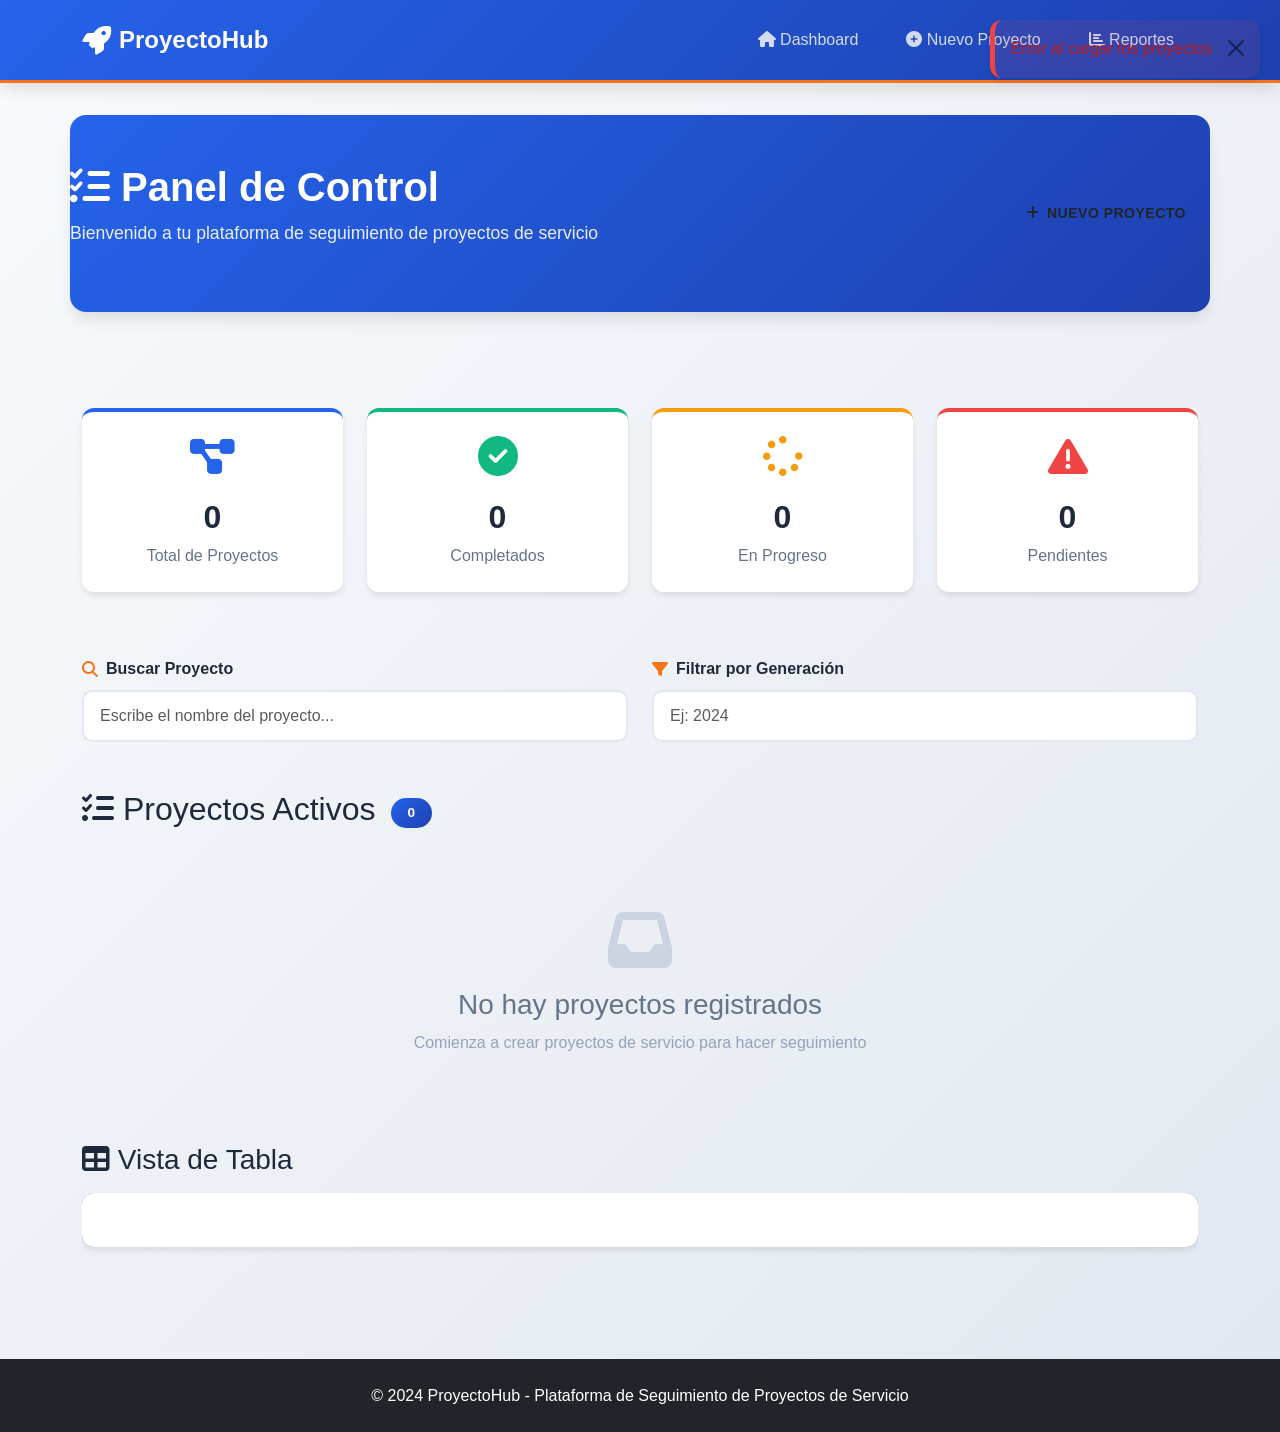
==== gestion_actividades.html @ 80ca507b "Add files via upload" ====
<!DOCTYPE html>
<html lang="es">
<head>
    <meta charset="UTF-8">
    <meta name="viewport" content="width=device-width, initial-scale=1.0">
    <link href="https://cdn.jsdelivr.net/npm/bootstrap@5.3.0/dist/css/bootstrap.min.css" rel="stylesheet">
    <link rel="stylesheet" href="https://cdnjs.cloudflare.com/ajax/libs/font-awesome/6.4.0/css/all.min.css">
    <link rel="stylesheet" href="style.css">
    <title>Gestión de Actividades</title>
</head>
<body>
    <!-- NAVBAR -->
    <nav class="navbar navbar-expand-lg navbar-dark mb-0">
        <div class="container-lg">
            <a class="navbar-brand" href="index.html">
                <i class="fas fa-arrow-left"></i> ProyectoHub
            </a>
            <button class="navbar-toggler" type="button" data-bs-toggle="collapse" data-bs-target="#navbarNav">
                <span class="navbar-toggler-icon"></span>
            </button>
            <div class="collapse navbar-collapse" id="navbarNav">
                <div class="navbar-nav ms-auto">
                    <a class="nav-link" href="index.html"><i class="fas fa-home"></i> Dashboard</a>
                    <a class="nav-link" href="registrar_proyecto.html"><i class="fas fa-plus-circle"></i> Nuevo Proyecto</a>
                </div>
            </div>
        </div>
    </nav>

    <!-- HEADER -->
    <div class="dashboard-header container-lg">
        <div class="row">
            <div class="col-md-8">
                <h1 id="nombreProyecto"><i class="fas fa-tasks"></i> Actividades del Proyecto</h1>
                <p id="objProyecto">Gestiona y controla todas las actividades del proyecto</p>
            </div>
            <div class="col-md-4 text-end">
                <button class="btn btn-accent" data-bs-toggle="modal" data-bs-target="#modalNuevaActividad">
                    <i class="fas fa-plus"></i> Nueva Actividad
                </button>
            </div>
        </div>
    </div>

    <!-- CONTENEDOR PRINCIPAL -->
    <main class="container-lg py-5">
        <!-- ESTADÍSTICAS -->
        <div class="row mb-5">
            <div class="col-md-4 col-sm-6 mb-3">
                <div class="stat-card stat-primary">
                    <i class="fas fa-tasks"></i>
                    <div class="stat-number" id="totalActividades">0</div>
                    <div class="stat-label">Total Actividades</div>
                </div>
            </div>
            <div class="col-md-4 col-sm-6 mb-3">
                <div class="stat-card stat-success">
                    <i class="fas fa-check-circle"></i>
                    <div class="stat-number" id="completadas">0</div>
                    <div class="stat-label">Completadas</div>
                </div>
            </div>
            <div class="col-md-4 col-sm-6 mb-3">
                <div class="stat-card stat-warning">
                    <i class="fas fa-hourglass-half"></i>
                    <div class="stat-number" id="pendientes">0</div>
                    <div class="stat-label">Pendientes</div>
                </div>
            </div>
        </div>

        <!-- FILTRO -->
        <div class="row mb-4">
            <div class="col-md-6">
                <div class="form-group">
                    <label class="form-label">
                        <i class="fas fa-filter"></i> Filtrar por Estado
                    </label>
                    <select id="filtroEstado" class="form-select">
                        <option value="">Todos los estados</option>
                        <option value="Pendiente">Pendiente</option>
                        <option value="En Progreso">En Progreso</option>
                        <option value="Completado">Completado</option>
                    </select>
                </div>
            </div>
        </div>

        <!-- LISTA DE ACTIVIDADES -->
        <div id="contenedorActividades">
            <div class="empty-state">
                <i class="fas fa-inbox"></i>
                <h3>No hay actividades registradas</h3>
                <p>Crea tu primera actividad para comenzar el seguimiento</p>
                <button class="btn btn-primary mt-3" data-bs-toggle="modal" data-bs-target="#modalNuevaActividad">
                    <i class="fas fa-plus"></i> Crear Primera Actividad
                </button>
            </div>
        </div>
    </main>

    <!-- MODAL: NUEVA ACTIVIDAD -->
    <div class="modal fade" id="modalNuevaActividad" tabindex="-1">
        <div class="modal-dialog">
            <div class="modal-content">
                <div class="modal-header">
                    <h5 class="modal-title">
                        <i class="fas fa-plus-circle"></i> Nueva Actividad
                    </h5>
                    <button type="button" class="btn-close" data-bs-dismiss="modal"></button>
                </div>
                <div class="modal-body">
                    <form id="formNuevaActividad">
                        <div class="form-group mb-3">
                            <label class="form-label">Descripción</label>
                            <textarea id="descActividad" class="form-control" rows="3" placeholder="Describe la actividad..." required></textarea>
                        </div>
                        <div class="form-group mb-3">
                            <label class="form-label">Fecha Límite</label>
                            <input type="date" id="fechaActividad" class="form-control" required>
                        </div>
                        <div class="form-group">
                            <label class="form-label">Estado Inicial</label>
                            <select id="estadoActividad" class="form-select">
                                <option value="Pendiente">Pendiente</option>
                                <option value="En Progreso">En Progreso</option>
                                <option value="Completado">Completado</option>
                            </select>
                        </div>
                    </form>
                </div>
                <div class="modal-footer">
                    <button type="button" class="btn btn-secondary" data-bs-dismiss="modal">Cancelar</button>
                    <button type="button" class="btn btn-success" onclick="guardarNuevaActividad()">Guardar Actividad</button>
                </div>
            </div>
        </div>
    </div>

    <!-- MODAL: EDITAR ACTIVIDAD -->
    <div class="modal fade" id="modalEditarActividad" tabindex="-1">
        <div class="modal-dialog">
            <div class="modal-content">
                <div class="modal-header">
                    <h5 class="modal-title">
                        <i class="fas fa-edit"></i> Editar Actividad
                    </h5>
                    <button type="button" class="btn-close" data-bs-dismiss="modal"></button>
                </div>
                <div class="modal-body">
                    <form id="formEditarActividad">
                        <input type="hidden" id="editId">
                        <div class="form-group mb-3">
                            <label class="form-label">Descripción</label>
                            <textarea id="editDesc" class="form-control" rows="3" required></textarea>
                        </div>
                        <div class="form-group mb-3">
                            <label class="form-label">Fecha Límite</label>
                            <input type="date" id="editFecha" class="form-control" required>
                        </div>
                        <div class="form-group">
                            <label class="form-label">Estado</label>
                            <select id="editEstado" class="form-select">
                                <option value="Pendiente">Pendiente</option>
                                <option value="En Progreso">En Progreso</option>
                                <option value="Completado">Completado</option>
                            </select>
                        </div>
                    </form>
                </div>
                <div class="modal-footer">
                    <button type="button" class="btn btn-secondary" data-bs-dismiss="modal">Cancelar</button>
                    <button type="button" class="btn btn-success" onclick="guardarEdicion()">Guardar Cambios</button>
                </div>
            </div>
        </div>
    </div>

    <!-- FOOTER -->
    <footer class="bg-dark text-white text-center py-4 mt-5">
        <div class="container">
            <p class="mb-0">&copy; 2024 ProyectoHub - Plataforma de Seguimiento de Proyectos de Servicio</p>
        </div>
    </footer>

    <!-- SCRIPTS -->
    <script src="https://cdn.jsdelivr.net/npm/bootstrap@5.3.0/dist/js/bootstrap.bundle.min.js"></script>
    <script>
        const API_BASE = 'http://localhost:3000/api';
        const urlParams = new URLSearchParams(window.location.search);
        const proyectoId = urlParams.get('id');
        let actividades = [];

        if (!proyectoId) {
            window.location.href = 'index.html';
        }

        // Cargar actividades al iniciar
        async function cargarActividades() {
            try {
                const res = await fetch(`${API_BASE}/actividades/${proyectoId}`);
                actividades = await res.json() || [];
                
                // Actualizar estadísticas
                document.getElementById('totalActividades').textContent = actividades.length;
                document.getElementById('completadas').textContent = actividades.filter(a => a.estado === 'Completado').length;
                document.getElementById('pendientes').textContent = actividades.filter(a => a.estado !== 'Completado').length;

                renderizarActividades(actividades);
            } catch (error) {
                console.error('Error:', error);
                mostrarAlerta('Error al cargar las actividades', 'danger');
            }
        }

        function renderizarActividades(lista) {
            const contenedor = document.getElementById('contenedorActividades');
            
            if (!lista || lista.length === 0) {
                contenedor.innerHTML = `
                    <div class="empty-state">
                        <i class="fas fa-inbox"></i>
                        <h3>No hay actividades registradas</h3>
                        <p>Crea tu primera actividad para comenzar el seguimiento</p>
                        <button class="btn btn-primary mt-3" data-bs-toggle="modal" data-bs-target="#modalNuevaActividad">
                            <i class="fas fa-plus"></i> Crear Primera Actividad
                        </button>
                    </div>
                `;
                return;
            }

            contenedor.innerHTML = lista.map(a => `
                <div class="actividad-item ${a.estado ? a.estado.toLowerCase().replace(' ', '') : 'pendiente'}">
                    <div class="actividad-header">
                        <div>
                            <div class="actividad-titulo">
                                <i class="fas fa-${getIconoEstado(a.estado)}"></i> ${a.descripcion}
                            </div>
                            <div class="actividad-fecha">
                                <i class="fas fa-calendar"></i> ${formatearFecha(a.fecha_limite)}
                            </div>
                        </div>
                        <div>
                            <span class="badge ${getEstadoBadgeClass(a.estado)}">
                                ${a.estado || 'Pendiente'}
                            </span>
                        </div>
                    </div>
                    <div class="actividad-acciones">
                        <button class="btn btn-sm btn-info" onclick="abrirEdicion(${a.id},'${a.descripcion.replace(/'/g, "\\'")}','${a.fecha_limite}','${a.estado}')">
                            <i class="fas fa-edit"></i> Editar
                        </button>
                        <button class="btn btn-sm btn-warning" onclick="registrarAvance(${a.id})">
                            <i class="fas fa-plus"></i> Registrar Avance
                        </button>
                        <button class="btn btn-sm btn-danger" onclick="eliminarActividad(${a.id})">
                            <i class="fas fa-trash"></i> Eliminar
                        </button>
                    </div>
                </div>
            `).join('');
        }

        function getIconoEstado(estado) {
            switch(estado) {
                case 'Completado': return 'check-circle';
                case 'En Progreso': return 'spinner';
                default: return 'circle';
            }
        }

        function getEstadoBadgeClass(estado) {
            switch(estado) {
                case 'Completado': return 'badge-success';
                case 'En Progreso': return 'badge-warning';
                default: return 'badge-danger';
            }
        }

        function formatearFecha(fecha) {
            const date = new Date(fecha);
            return date.toLocaleDateString('es-ES', { year: 'numeric', month: 'long', day: 'numeric' });
        }

        async function guardarNuevaActividad() {
            const descripcion = document.getElementById('descActividad').value.trim();
            const fecha_limite = document.getElementById('fechaActividad').value;
            const estado = document.getElementById('estadoActividad').value;

            if (!descripcion || !fecha_limite) {
                mostrarAlerta('Por favor completa todos los campos', 'danger');
                return;
            }

            try {
                const response = await fetch(`${API_BASE}/actividades`, {
                    method: 'POST',
                    headers: { 'Content-Type': 'application/json' },
                    body: JSON.stringify({
                        proyecto_id: proyectoId,
                        descripcion,
                        fecha_limite,
                        estado
                    })
                });

                if (response.ok) {
                    mostrarAlerta('Actividad creada exitosamente', 'success');
                    document.getElementById('formNuevaActividad').reset();
                    bootstrap.Modal.getInstance(document.getElementById('modalNuevaActividad')).hide();
                    cargarActividades();
                } else {
                    mostrarAlerta('Error al crear la actividad', 'danger');
                }
            } catch (error) {
                console.error('Error:', error);
                mostrarAlerta('Error de conexión', 'danger');
            }
        }

        function abrirEdicion(id, desc, fecha, estado) {
            document.getElementById('editId').value = id;
            document.getElementById('editDesc').value = desc;
            document.getElementById('editFecha').value = fecha;
            document.getElementById('editEstado').value = estado || 'Pendiente';
            new bootstrap.Modal(document.getElementById('modalEditarActividad')).show();
        }

        async function guardarEdicion() {
            const id = document.getElementById('editId').value;
            const descripcion = document.getElementById('editDesc').value.trim();
            const fecha_limite = document.getElementById('editFecha').value;
            const estado = document.getElementById('editEstado').value;

            if (!descripcion || !fecha_limite) {
                mostrarAlerta('Por favor completa todos los campos', 'danger');
                return;
            }

            try {
                const response = await fetch(`${API_BASE}/actividades/${id}`, {
                    method: 'PUT',
                    headers: { 'Content-Type': 'application/json' },
                    body: JSON.stringify({
                        descripcion,
                        fecha_limite,
                        estado
                    })
                });

                if (response.ok) {
                    mostrarAlerta('Actividad actualizada', 'success');
                    bootstrap.Modal.getInstance(document.getElementById('modalEditarActividad')).hide();
                    cargarActividades();
                } else {
                    mostrarAlerta('Error al actualizar', 'danger');
                }
            } catch (error) {
                console.error('Error:', error);
                mostrarAlerta('Error de conexión', 'danger');
            }
        }

        async function eliminarActividad(id) {
            if (!confirm('¿Estás seguro de que deseas eliminar esta actividad?')) return;

            try {
                const response = await fetch(`${API_BASE}/actividades/${id}`, {
                    method: 'DELETE'
                });

                if (response.ok) {
                    mostrarAlerta('Actividad eliminada', 'success');
                    cargarActividades();
                } else {
                    mostrarAlerta('Error al eliminar', 'danger');
                }
            } catch (error) {
                console.error('Error:', error);
                mostrarAlerta('Error de conexión', 'danger');
            }
        }

        function registrarAvance(actividadId) {
            window.location.href = `registro_avance.html?actividad_id=${actividadId}&proyecto_id=${proyectoId}`;
        }

        // Filtrar por estado
        document.getElementById('filtroEstado').addEventListener('change', (e) => {
            const filtro = e.target.value;
            if (filtro) {
                const filtradas = actividades.filter(a => a.estado === filtro);
                renderizarActividades(filtradas);
            } else {
                renderizarActividades(actividades);
            }
        });

        function mostrarAlerta(mensaje, tipo = 'info') {
            const alerta = document.createElement('div');
            alerta.className = `alert alert-${tipo} alert-dismissible fade show position-fixed`;
            alerta.style.top = '20px';
            alerta.style.right = '20px';
            alerta.style.zIndex = '9999';
            alerta.innerHTML = `
                ${mensaje}
                <button type="button" class="btn-close" data-bs-dismiss="alert"></button>
            `;
            document.body.appendChild(alerta);
            setTimeout(() => alerta.remove(), 5000);
        }

        // Cargar al iniciar
        cargarActividades();
    </script>
</body>
</html>
---- style.css ----
/* ==========================================
   ESTILOS GLOBALES Y VARIABLES
   ========================================== */

:root {
  --primary-color: #2563eb;
  --secondary-color: #1e40af;
  --accent-color: #f97316;
  --success-color: #10b981;
  --danger-color: #ef4444;
  --warning-color: #f59e0b;
  --light-bg: #f8fafc;
  --dark-text: #1e293b;
  --border-color: #e2e8f0;
  --shadow-sm: 0 1px 2px 0 rgba(0, 0, 0, 0.05);
  --shadow-md: 0 4px 6px -1px rgba(0, 0, 0, 0.1);
  --shadow-lg: 0 10px 15px -3px rgba(0, 0, 0, 0.1);
  --shadow-xl: 0 20px 25px -5px rgba(0, 0, 0, 0.1);
  --transition: all 0.3s cubic-bezier(0.4, 0, 0.2, 1);
}

* {
  margin: 0;
  padding: 0;
  box-sizing: border-box;
}

body {
  background: linear-gradient(135deg, #f8fafc 0%, #e2e8f0 100%);
  font-family: 'Segoe UI', 'Roboto', 'Oxygen', 'Ubuntu', sans-serif;
  color: var(--dark-text);
  line-height: 1.6;
  min-height: 100vh;
}

/* ==========================================
   NAVBAR Y HEADER
   ========================================== */

.navbar {
  background: linear-gradient(135deg, var(--primary-color) 0%, var(--secondary-color) 100%);
  box-shadow: var(--shadow-lg);
  border-bottom: 3px solid var(--accent-color);
  padding: 1rem 0;
}

.navbar-brand {
  font-size: 1.5rem;
  font-weight: 700;
  color: white !important;
  display: flex;
  align-items: center;
  gap: 0.5rem;
  transition: var(--transition);
}

.navbar-brand:hover {
  transform: translateY(-2px);
}

.navbar-brand i {
  font-size: 1.8rem;
}

.nav-link {
  color: rgba(255, 255, 255, 0.8) !important;
  font-weight: 500;
  transition: var(--transition);
  position: relative;
  margin: 0 1rem;
}

.nav-link:hover {
  color: white !important;
  transform: translateY(-2px);
}

.nav-link::after {
  content: '';
  position: absolute;
  bottom: -5px;
  left: 0;
  width: 0;
  height: 3px;
  background: var(--accent-color);
  transition: var(--transition);
}

.nav-link:hover::after {
  width: 100%;
}

/* ==========================================
   TARJETAS Y CONTENEDORES
   ========================================== */

.card {
  border: none;
  border-radius: 16px;
  box-shadow: var(--shadow-md);
  transition: var(--transition);
  border-left: 5px solid var(--primary-color);
  overflow: hidden;
}

.card:hover {
  box-shadow: var(--shadow-xl);
  transform: translateY(-5px);
}

.card.card-accent {
  border-left-color: var(--accent-color);
}

.card.card-success {
  border-left-color: var(--success-color);
}

.card.card-warning {
  border-left-color: var(--warning-color);
}

.card.card-danger {
  border-left-color: var(--danger-color);
}

.card-header {
  background: linear-gradient(135deg, var(--primary-color) 0%, var(--secondary-color) 100%);
  color: white;
  border: none;
  padding: 1.5rem;
  font-weight: 600;
  font-size: 1.1rem;
}

.card-body {
  padding: 2rem;
}

/* ==========================================
   BOTONES
   ========================================== */

.btn {
  border-radius: 10px;
  font-weight: 600;
  padding: 0.75rem 1.5rem;
  transition: var(--transition);
  border: none;
  cursor: pointer;
  text-transform: uppercase;
  font-size: 0.875rem;
  letter-spacing: 0.5px;
  display: inline-flex;
  align-items: center;
  gap: 0.5rem;
}

.btn:hover {
  transform: translateY(-2px);
  box-shadow: var(--shadow-lg);
}

.btn-primary {
  background: linear-gradient(135deg, var(--primary-color) 0%, var(--secondary-color) 100%);
  color: white;
}

.btn-primary:hover {
  background: linear-gradient(135deg, var(--secondary-color) 0%, var(--primary-color) 100%);
  color: white;
}

.btn-success {
  background: linear-gradient(135deg, var(--success-color) 0%, #059669 100%);
  color: white;
}

.btn-success:hover {
  background: linear-gradient(135deg, #059669 0%, var(--success-color) 100%);
  color: white;
}

.btn-warning {
  background: linear-gradient(135deg, var(--warning-color) 0%, #d97706 100%);
  color: white;
}

.btn-warning:hover {
  background: linear-gradient(135deg, #d97706 0%, var(--warning-color) 100%);
  color: white;
}

.btn-danger {
  background: linear-gradient(135deg, var(--danger-color) 0%, #dc2626 100%);
  color: white;
}

.btn-danger:hover {
  background: linear-gradient(135deg, #dc2626 0%, var(--danger-color) 100%);
  color: white;
}

.btn-secondary {
  background: #94a3b8;
  color: white;
}

.btn-secondary:hover {
  background: #64748b;
  color: white;
}

.btn-outline {
  background: transparent;
  border: 2px solid var(--primary-color);
  color: var(--primary-color);
}

.btn-outline:hover {
  background: var(--primary-color);
  color: white;
}

.btn-sm {
  padding: 0.5rem 1rem;
  font-size: 0.8rem;
}

.btn-icon {
  width: 40px;
  height: 40px;
  padding: 0;
  display: flex;
  align-items: center;
  justify-content: center;
  border-radius: 50%;
}

/* ==========================================
   FORMULARIOS
   ========================================== */

.form-control,
.form-select {
  border-radius: 10px;
  border: 2px solid var(--border-color);
  padding: 0.75rem 1rem;
  font-size: 1rem;
  transition: var(--transition);
}

.form-control:focus,
.form-select:focus {
  border-color: var(--primary-color);
  box-shadow: 0 0 0 3px rgba(37, 99, 235, 0.1);
  outline: none;
}

.form-label {
  font-weight: 600;
  color: var(--dark-text);
  margin-bottom: 0.5rem;
  display: flex;
  align-items: center;
  gap: 0.5rem;
}

.form-label i {
  color: var(--accent-color);
}

.form-group {
  margin-bottom: 1.5rem;
}

.input-group-text {
  background: var(--light-bg);
  border: 2px solid var(--border-color);
  border-radius: 10px 0 0 10px;
  color: var(--primary-color);
  font-weight: 600;
}

/* ==========================================
   TABLAS
   ========================================== */

.table {
  background: white;
  border-radius: 12px;
  overflow: hidden;
  box-shadow: var(--shadow-md);
}

.table thead {
  background: linear-gradient(135deg, var(--primary-color) 0%, var(--secondary-color) 100%);
}

.table thead th {
  color: white;
  font-weight: 700;
  border: none;
  padding: 1rem;
  text-transform: uppercase;
  font-size: 0.85rem;
  letter-spacing: 0.5px;
}

.table tbody tr {
  transition: var(--transition);
  border-bottom: 1px solid var(--border-color);
}

.table tbody tr:hover {
  background-color: var(--light-bg);
  transform: scale(1.01);
}

.table tbody td {
  padding: 1.25rem 1rem;
  vertical-align: middle;
}

.table-striped tbody tr:nth-of-type(odd) {
  background-color: rgba(15, 23, 42, 0.02);
}

/* ==========================================
   BADGES Y ETIQUETAS
   ========================================== */

.badge {
  padding: 0.5rem 1rem;
  border-radius: 20px;
  font-weight: 600;
  font-size: 0.85rem;
  text-transform: uppercase;
  letter-spacing: 0.5px;
}

.badge-primary {
  background: linear-gradient(135deg, var(--primary-color), var(--secondary-color));
  color: white;
}

.badge-success {
  background: linear-gradient(135deg, var(--success-color), #059669);
  color: white;
}

.badge-warning {
  background: linear-gradient(135deg, var(--warning-color), #d97706);
  color: white;
}

.badge-danger {
  background: linear-gradient(135deg, var(--danger-color), #dc2626);
  color: white;
}

.badge-info {
  background: linear-gradient(135deg, #0891b2, #0e7490);
  color: white;
}

/* ==========================================
   ALERTAS Y NOTIFICACIONES
   ========================================== */

.alert {
  border: none;
  border-radius: 12px;
  border-left: 5px solid;
  box-shadow: var(--shadow-md);
}

.alert-success {
  background-color: rgba(16, 185, 129, 0.1);
  border-left-color: var(--success-color);
  color: #047857;
}

.alert-danger {
  background-color: rgba(239, 68, 68, 0.1);
  border-left-color: var(--danger-color);
  color: #b91c1c;
}

.alert-warning {
  background-color: rgba(245, 158, 11, 0.1);
  border-left-color: var(--warning-color);
  color: #92400e;
}

.alert-info {
  background-color: rgba(8, 145, 178, 0.1);
  border-left-color: #0891b2;
  color: #164e63;
}

/* ==========================================
   DASHBOARD Y LAYOUTS
   ========================================== */

.dashboard-header {
  background: linear-gradient(135deg, var(--primary-color) 0%, var(--secondary-color) 100%);
  color: white;
  padding: 3rem 0;
  margin-bottom: 3rem;
  border-radius: 16px;
  box-shadow: var(--shadow-lg);
  margin-top: 2rem;
}

.dashboard-header h1 {
  font-size: 2.5rem;
  font-weight: 700;
  margin-bottom: 0.5rem;
}

.dashboard-header p {
  font-size: 1.1rem;
  opacity: 0.9;
}

.stat-card {
  background: white;
  border-radius: 12px;
  padding: 1.5rem;
  box-shadow: var(--shadow-md);
  text-align: center;
  transition: var(--transition);
  border-top: 4px solid var(--primary-color);
}

.stat-card:hover {
  box-shadow: var(--shadow-xl);
  transform: translateY(-5px);
}

.stat-card.stat-primary { border-top-color: var(--primary-color); }
.stat-card.stat-success { border-top-color: var(--success-color); }
.stat-card.stat-warning { border-top-color: var(--warning-color); }
.stat-card.stat-danger { border-top-color: var(--danger-color); }

.stat-card i {
  font-size: 2.5rem;
  margin-bottom: 1rem;
  display: block;
}

.stat-card.stat-primary i { color: var(--primary-color); }
.stat-card.stat-success i { color: var(--success-color); }
.stat-card.stat-warning i { color: var(--warning-color); }
.stat-card.stat-danger i { color: var(--danger-color); }

.stat-number {
  font-size: 2rem;
  font-weight: 700;
  color: var(--dark-text);
}

.stat-label {
  color: #64748b;
  font-weight: 500;
}

/* ==========================================
   PROYECTO CARD
   ========================================== */

.proyecto-card {
  background: white;
  border-radius: 12px;
  padding: 1.5rem;
  box-shadow: var(--shadow-md);
  transition: var(--transition);
  border-left: 5px solid var(--primary-color);
  cursor: pointer;
}

.proyecto-card:hover {
  box-shadow: var(--shadow-xl);
  transform: translateY(-5px);
  border-left-color: var(--accent-color);
}

.proyecto-card h3 {
  color: var(--primary-color);
  font-weight: 700;
  margin-bottom: 0.5rem;
}

.proyecto-card p {
  color: #64748b;
  margin-bottom: 0.5rem;
}

.proyecto-meta {
  display: flex;
  gap: 1rem;
  margin-top: 1rem;
  padding-top: 1rem;
  border-top: 1px solid var(--border-color);
  font-size: 0.85rem;
}

.proyecto-meta span {
  display: flex;
  align-items: center;
  gap: 0.25rem;
  color: #64748b;
}

.proyecto-meta i {
  color: var(--primary-color);
}

/* ==========================================
   ACTIVIDAD ITEM
   ========================================== */

.actividad-item {
  background: white;
  border-radius: 12px;
  padding: 1.5rem;
  margin-bottom: 1rem;
  box-shadow: var(--shadow-sm);
  transition: var(--transition);
  border-left: 5px solid var(--primary-color);
}

.actividad-item:hover {
  box-shadow: var(--shadow-md);
}

.actividad-item.completada {
  border-left-color: var(--success-color);
}

.actividad-item.pendiente {
  border-left-color: var(--warning-color);
}

.actividad-item.revision {
  border-left-color: var(--accent-color);
}

.actividad-header {
  display: flex;
  justify-content: space-between;
  align-items: start;
  margin-bottom: 1rem;
}

.actividad-titulo {
  font-size: 1.1rem;
  font-weight: 700;
  color: var(--dark-text);
}

.actividad-fecha {
  color: #64748b;
  font-size: 0.85rem;
  display: flex;
  align-items: center;
  gap: 0.5rem;
  margin-top: 0.5rem;
}

.actividad-fecha i {
  color: var(--primary-color);
}

.actividad-acciones {
  display: flex;
  gap: 0.5rem;
  margin-top: 1rem;
}

/* ==========================================
   MODAL Y DIALOGS
   ========================================== */

.modal-content {
  border-radius: 16px;
  border: none;
  box-shadow: var(--shadow-xl);
}

.modal-header {
  background: linear-gradient(135deg, var(--primary-color) 0%, var(--secondary-color) 100%);
  color: white;
  border: none;
  padding: 1.5rem;
}

.modal-header .btn-close {
  filter: brightness(0) invert(1);
}

/* ==========================================
   PAGINA 404 Y EMPTY STATES
   ========================================== */

.empty-state {
  text-align: center;
  padding: 3rem 1rem;
}

.empty-state i {
  font-size: 4rem;
  color: #cbd5e1;
  margin-bottom: 1rem;
  display: block;
}

.empty-state h3 {
  color: #64748b;
  margin-bottom: 0.5rem;
}

.empty-state p {
  color: #94a3b8;
}

/* ==========================================
   RESPONSIVE
   ========================================== */

@media (max-width: 768px) {
  .dashboard-header h1 {
    font-size: 1.75rem;
  }

  .navbar {
    padding: 0.5rem 0;
  }

  .nav-link {
    margin: 0.5rem 0;
    font-size: 0.9rem;
  }

  .btn {
    padding: 0.5rem 1rem;
    font-size: 0.75rem;
  }

  .card-body {
    padding: 1rem;
  }

  .table {
    font-size: 0.9rem;
  }

  .table thead th,
  .table tbody td {
    padding: 0.75rem;
  }

  .proyecto-meta {
    flex-direction: column;
    gap: 0.5rem;
  }

  .actividad-header {
    flex-direction: column;
    gap: 1rem;
  }

  .actividad-acciones {
    flex-wrap: wrap;
  }
}

@media (max-width: 576px) {
  .dashboard-header h1 {
    font-size: 1.5rem;
  }

  .dashboard-header {
    padding: 2rem 1rem;
    margin: 1rem 0;
  }

  .stat-card {
    margin-bottom: 1rem;
  }

  .btn {
    width: 100%;
  }
}
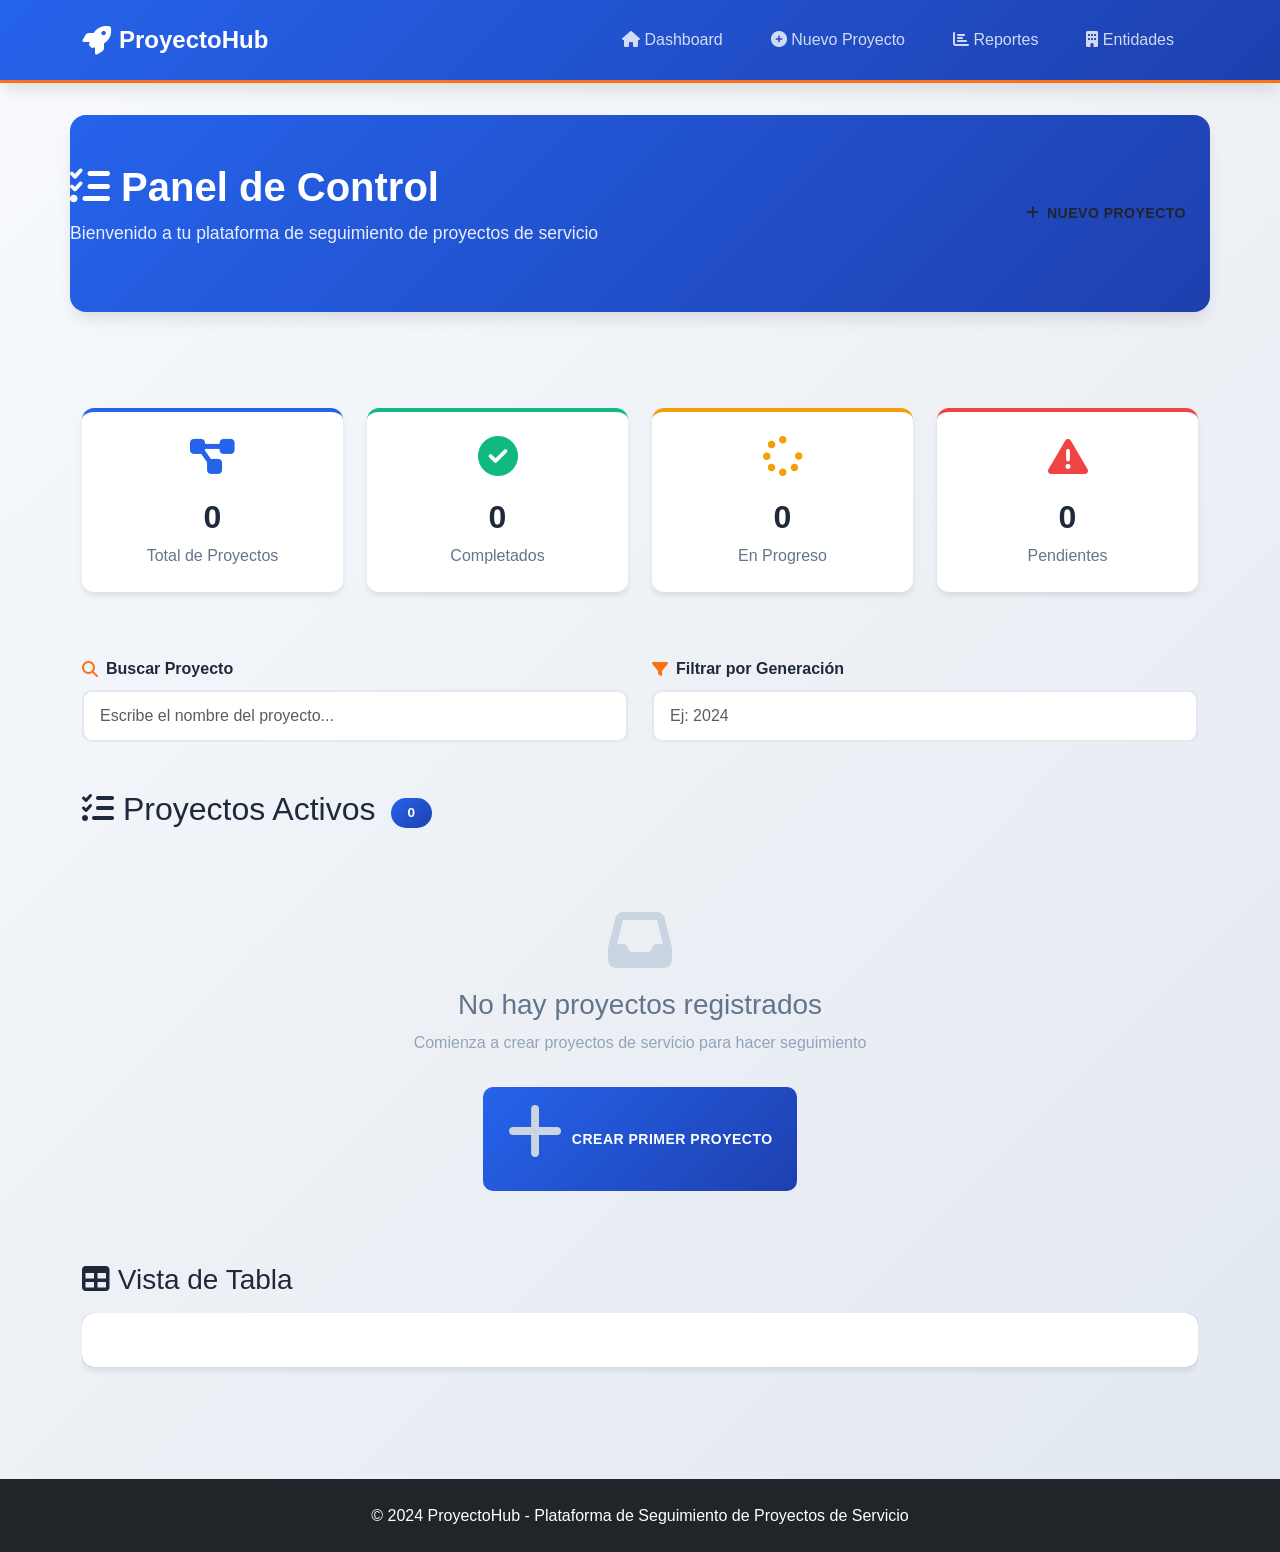
==== commit 74b9f55a: "Add files via upload" ====
--- a/gestion_actividades.html
+++ b/gestion_actividades.html
@@ -22,6 +22,7 @@
                 <div class="navbar-nav ms-auto">
                     <a class="nav-link" href="index.html"><i class="fas fa-home"></i> Dashboard</a>
                     <a class="nav-link" href="registrar_proyecto.html"><i class="fas fa-plus-circle"></i> Nuevo Proyecto</a>
+                    <a class="nav-link" href="gestionar_entidades.html"><i class="fas fa-building"></i> Entidades</a>
                 </div>
             </div>
         </div>
@@ -185,8 +186,8 @@
 
     <!-- SCRIPTS -->
     <script src="https://cdn.jsdelivr.net/npm/bootstrap@5.3.0/dist/js/bootstrap.bundle.min.js"></script>
+    <script src="storage.js"></script>
     <script>
-        const API_BASE = 'http://localhost:3000/api';
         const urlParams = new URLSearchParams(window.location.search);
         const proyectoId = urlParams.get('id');
         let actividades = [];
@@ -195,27 +196,16 @@
             window.location.href = 'index.html';
         }
 
-        // Cargar actividades al iniciar
-        async function cargarActividades() {
-            try {
-                const res = await fetch(`${API_BASE}/actividades/${proyectoId}`);
-                actividades = await res.json() || [];
-                
-                // Actualizar estadísticas
-                document.getElementById('totalActividades').textContent = actividades.length;
-                document.getElementById('completadas').textContent = actividades.filter(a => a.estado === 'Completado').length;
-                document.getElementById('pendientes').textContent = actividades.filter(a => a.estado !== 'Completado').length;
-
-                renderizarActividades(actividades);
-            } catch (error) {
-                console.error('Error:', error);
-                mostrarAlerta('Error al cargar las actividades', 'danger');
-            }
+        function cargarActividades() {
+            actividades = obtenerActividades(proyectoId) || [];
+            document.getElementById('totalActividades').textContent = actividades.length;
+            document.getElementById('completadas').textContent = actividades.filter(a => a.estado === 'Completado').length;
+            document.getElementById('pendientes').textContent = actividades.filter(a => a.estado !== 'Completado').length;
+            renderizarActividades(actividades);
         }
 
         function renderizarActividades(lista) {
             const contenedor = document.getElementById('contenedorActividades');
-            
             if (!lista || lista.length === 0) {
                 contenedor.innerHTML = `
                     <div class="empty-state">
@@ -254,7 +244,7 @@
                         <button class="btn btn-sm btn-warning" onclick="registrarAvance(${a.id})">
                             <i class="fas fa-plus"></i> Registrar Avance
                         </button>
-                        <button class="btn btn-sm btn-danger" onclick="eliminarActividad(${a.id})">
+                        <button class="btn btn-sm btn-danger" onclick="eliminarActividadUI(${a.id})">
                             <i class="fas fa-trash"></i> Eliminar
                         </button>
                     </div>
@@ -283,7 +273,7 @@
             return date.toLocaleDateString('es-ES', { year: 'numeric', month: 'long', day: 'numeric' });
         }
 
-        async function guardarNuevaActividad() {
+        function guardarNuevaActividad() {
             const descripcion = document.getElementById('descActividad').value.trim();
             const fecha_limite = document.getElementById('fechaActividad').value;
             const estado = document.getElementById('estadoActividad').value;
@@ -293,30 +283,17 @@
                 return;
             }
 
-            try {
-                const response = await fetch(`${API_BASE}/actividades`, {
-                    method: 'POST',
-                    headers: { 'Content-Type': 'application/json' },
-                    body: JSON.stringify({
-                        proyecto_id: proyectoId,
-                        descripcion,
-                        fecha_limite,
-                        estado
-                    })
-                });
-
-                if (response.ok) {
-                    mostrarAlerta('Actividad creada exitosamente', 'success');
-                    document.getElementById('formNuevaActividad').reset();
-                    bootstrap.Modal.getInstance(document.getElementById('modalNuevaActividad')).hide();
-                    cargarActividades();
-                } else {
-                    mostrarAlerta('Error al crear la actividad', 'danger');
-                }
-            } catch (error) {
-                console.error('Error:', error);
-                mostrarAlerta('Error de conexión', 'danger');
-            }
+            guardarActividad({
+                proyecto_id: proyectoId,
+                descripcion,
+                fecha_limite,
+                estado
+            });
+
+            mostrarAlerta('Actividad creada exitosamente', 'success');
+            document.getElementById('formNuevaActividad').reset();
+            bootstrap.Modal.getInstance(document.getElementById('modalNuevaActividad')).hide();
+            cargarActividades();
         }
 
         function abrirEdicion(id, desc, fecha, estado) {
@@ -327,8 +304,8 @@
             new bootstrap.Modal(document.getElementById('modalEditarActividad')).show();
         }
 
-        async function guardarEdicion() {
-            const id = document.getElementById('editId').value;
+        function guardarEdicion() {
+            const id = parseInt(document.getElementById('editId').value, 10);
             const descripcion = document.getElementById('editDesc').value.trim();
             const fecha_limite = document.getElementById('editFecha').value;
             const estado = document.getElementById('editEstado').value;
@@ -338,55 +315,30 @@
                 return;
             }
 
-            try {
-                const response = await fetch(`${API_BASE}/actividades/${id}`, {
-                    method: 'PUT',
-                    headers: { 'Content-Type': 'application/json' },
-                    body: JSON.stringify({
-                        descripcion,
-                        fecha_limite,
-                        estado
-                    })
-                });
-
-                if (response.ok) {
-                    mostrarAlerta('Actividad actualizada', 'success');
-                    bootstrap.Modal.getInstance(document.getElementById('modalEditarActividad')).hide();
-                    cargarActividades();
-                } else {
-                    mostrarAlerta('Error al actualizar', 'danger');
-                }
-            } catch (error) {
-                console.error('Error:', error);
-                mostrarAlerta('Error de conexión', 'danger');
-            }
-        }
-
-        async function eliminarActividad(id) {
+            guardarActividad({
+                id,
+                proyecto_id: proyectoId,
+                descripcion,
+                fecha_limite,
+                estado
+            });
+
+            mostrarAlerta('Actividad actualizada', 'success');
+            bootstrap.Modal.getInstance(document.getElementById('modalEditarActividad')).hide();
+            cargarActividades();
+        }
+
+        function eliminarActividadUI(id) {
             if (!confirm('¿Estás seguro de que deseas eliminar esta actividad?')) return;
-
-            try {
-                const response = await fetch(`${API_BASE}/actividades/${id}`, {
-                    method: 'DELETE'
-                });
-
-                if (response.ok) {
-                    mostrarAlerta('Actividad eliminada', 'success');
-                    cargarActividades();
-                } else {
-                    mostrarAlerta('Error al eliminar', 'danger');
-                }
-            } catch (error) {
-                console.error('Error:', error);
-                mostrarAlerta('Error de conexión', 'danger');
-            }
+            window.eliminarActividad(id);
+            mostrarAlerta('Actividad eliminada', 'success');
+            cargarActividades();
         }
 
         function registrarAvance(actividadId) {
             window.location.href = `registro_avance.html?actividad_id=${actividadId}&proyecto_id=${proyectoId}`;
         }
 
-        // Filtrar por estado
         document.getElementById('filtroEstado').addEventListener('change', (e) => {
             const filtro = e.target.value;
             if (filtro) {
@@ -411,7 +363,6 @@
             setTimeout(() => alerta.remove(), 5000);
         }
 
-        // Cargar al iniciar
         cargarActividades();
     </script>
 </body>
--- a/style.css
+++ b/style.css
@@ -1,46 +1,53 @@
 /* ==========================================
-   ESTILOS GLOBALES Y VARIABLES
-   ========================================== */
+   ESTILOS GLOBALES Y VARIABLES CSS
+   ==========================================
+   Variables CSS personalizadas para colores, sombras y transiciones
+   que se usan consistentemente en toda la aplicación
+   */
 
 :root {
-  --primary-color: #2563eb;
-  --secondary-color: #1e40af;
-  --accent-color: #f97316;
-  --success-color: #10b981;
-  --danger-color: #ef4444;
-  --warning-color: #f59e0b;
-  --light-bg: #f8fafc;
-  --dark-text: #1e293b;
-  --border-color: #e2e8f0;
-  --shadow-sm: 0 1px 2px 0 rgba(0, 0, 0, 0.05);
-  --shadow-md: 0 4px 6px -1px rgba(0, 0, 0, 0.1);
-  --shadow-lg: 0 10px 15px -3px rgba(0, 0, 0, 0.1);
-  --shadow-xl: 0 20px 25px -5px rgba(0, 0, 0, 0.1);
-  --transition: all 0.3s cubic-bezier(0.4, 0, 0.2, 1);
-}
-
+  --primary-color: #2563eb; /* Azul principal para elementos principales */
+  --secondary-color: #1e40af; /* Azul más oscuro para acentos */
+  --accent-color: #f97316; /* Naranja para elementos destacados */
+  --success-color: #10b981; /* Verde para estados exitosos */
+  --danger-color: #ef4444; /* Rojo para errores o estados críticos */
+  --warning-color: #f59e0b; /* Amarillo para advertencias */
+  --light-bg: #f8fafc; /* Fondo claro para secciones */
+  --dark-text: #1e293b; /* Color de texto principal */
+  --border-color: #e2e8f0; /* Color de bordes sutiles */
+  --shadow-sm: 0 1px 2px 0 rgba(0, 0, 0, 0.05); /* Sombra pequeña */
+  --shadow-md: 0 4px 6px -1px rgba(0, 0, 0, 0.1); /* Sombra mediana */
+  --shadow-lg: 0 10px 15px -3px rgba(0, 0, 0, 0.1); /* Sombra grande */
+  --shadow-xl: 0 20px 25px -5px rgba(0, 0, 0, 0.1); /* Sombra extra grande */
+  --transition: all 0.3s cubic-bezier(0.4, 0, 0.2, 1); /* Transición suave */
+}
+
+/* ==========================================
+   RESET Y ESTILOS BASE
+   ========================================== */
 * {
   margin: 0;
   padding: 0;
-  box-sizing: border-box;
+  box-sizing: border-box; /* Incluye padding y border en el ancho/alto total */
 }
 
 body {
-  background: linear-gradient(135deg, #f8fafc 0%, #e2e8f0 100%);
-  font-family: 'Segoe UI', 'Roboto', 'Oxygen', 'Ubuntu', sans-serif;
+  background: linear-gradient(135deg, #f8fafc 0%, #e2e8f0 100%); /* Gradiente de fondo sutil */
+  font-family: 'Segoe UI', 'Roboto', 'Oxygen', 'Ubuntu', sans-serif; /* Fuentes modernas */
   color: var(--dark-text);
-  line-height: 1.6;
-  min-height: 100vh;
-}
-
-/* ==========================================
-   NAVBAR Y HEADER
-   ========================================== */
-
+  line-height: 1.6; /* Espaciado de línea cómodo */
+  min-height: 100vh; /* Altura mínima de viewport */
+}
+
+/* ==========================================
+   BARRA DE NAVEGACIÓN
+   ==========================================
+   Navbar con gradiente azul y efectos hover
+   */
 .navbar {
   background: linear-gradient(135deg, var(--primary-color) 0%, var(--secondary-color) 100%);
   box-shadow: var(--shadow-lg);
-  border-bottom: 3px solid var(--accent-color);
+  border-bottom: 3px solid var(--accent-color); /* Línea inferior naranja */
   padding: 1rem 0;
 }
 
@@ -50,16 +57,16 @@
   color: white !important;
   display: flex;
   align-items: center;
-  gap: 0.5rem;
+  gap: 0.5rem; /* Espacio entre icono y texto */
   transition: var(--transition);
 }
 
 .navbar-brand:hover {
-  transform: translateY(-2px);
+  transform: translateY(-2px); /* Efecto de elevación al hover */
 }
 
 .navbar-brand i {
-  font-size: 1.8rem;
+  font-size: 1.8rem; /* Icono más grande */
 }
 
 .nav-link {
@@ -72,7 +79,7 @@
 
 .nav-link:hover {
   color: white !important;
-  transform: translateY(-2px);
+  transform: translateY(-2px); /* Efecto hover */
 }
 
 .nav-link::after {
@@ -82,46 +89,47 @@
   left: 0;
   width: 0;
   height: 3px;
-  background: var(--accent-color);
+  background: var(--accent-color); /* Línea animada naranja */
   transition: var(--transition);
 }
 
 .nav-link:hover::after {
-  width: 100%;
+  width: 100%; /* Línea se expande al hover */
 }
 
 /* ==========================================
    TARJETAS Y CONTENEDORES
-   ========================================== */
-
+   ==========================================
+   Estilos para tarjetas con bordes de color y efectos hover
+   */
 .card {
   border: none;
-  border-radius: 16px;
+  border-radius: 16px; /* Bordes redondeados */
   box-shadow: var(--shadow-md);
   transition: var(--transition);
-  border-left: 5px solid var(--primary-color);
-  overflow: hidden;
+  border-left: 5px solid var(--primary-color); /* Borde izquierdo de color */
+  overflow: hidden; /* Evita desbordamiento de contenido */
 }
 
 .card:hover {
-  box-shadow: var(--shadow-xl);
-  transform: translateY(-5px);
+  box-shadow: var(--shadow-xl); /* Sombra más grande al hover */
+  transform: translateY(-5px); /* Elevación al hover */
 }
 
 .card.card-accent {
-  border-left-color: var(--accent-color);
+  border-left-color: var(--accent-color); /* Borde naranja */
 }
 
 .card.card-success {
-  border-left-color: var(--success-color);
+  border-left-color: var(--success-color); /* Borde verde */
 }
 
 .card.card-warning {
-  border-left-color: var(--warning-color);
+  border-left-color: var(--warning-color); /* Borde amarillo */
 }
 
 .card.card-danger {
-  border-left-color: var(--danger-color);
+  border-left-color: var(--danger-color); /* Borde rojo */
 }
 
 .card-header {
@@ -134,13 +142,14 @@
 }
 
 .card-body {
-  padding: 2rem;
+  padding: 2rem; /* Padding generoso */
 }
 
 /* ==========================================
    BOTONES
-   ========================================== */
-
+   ==========================================
+   Botones con gradientes y efectos hover consistentes
+   */
 .btn {
   border-radius: 10px;
   font-weight: 600;
@@ -150,14 +159,14 @@
   cursor: pointer;
   text-transform: uppercase;
   font-size: 0.875rem;
-  letter-spacing: 0.5px;
+  letter-spacing: 0.5px; /* Espaciado de letras */
   display: inline-flex;
   align-items: center;
-  gap: 0.5rem;
+  gap: 0.5rem; /* Espacio entre icono y texto */
 }
 
 .btn:hover {
-  transform: translateY(-2px);
+  transform: translateY(-2px); /* Efecto de elevación */
   box-shadow: var(--shadow-lg);
 }
 
